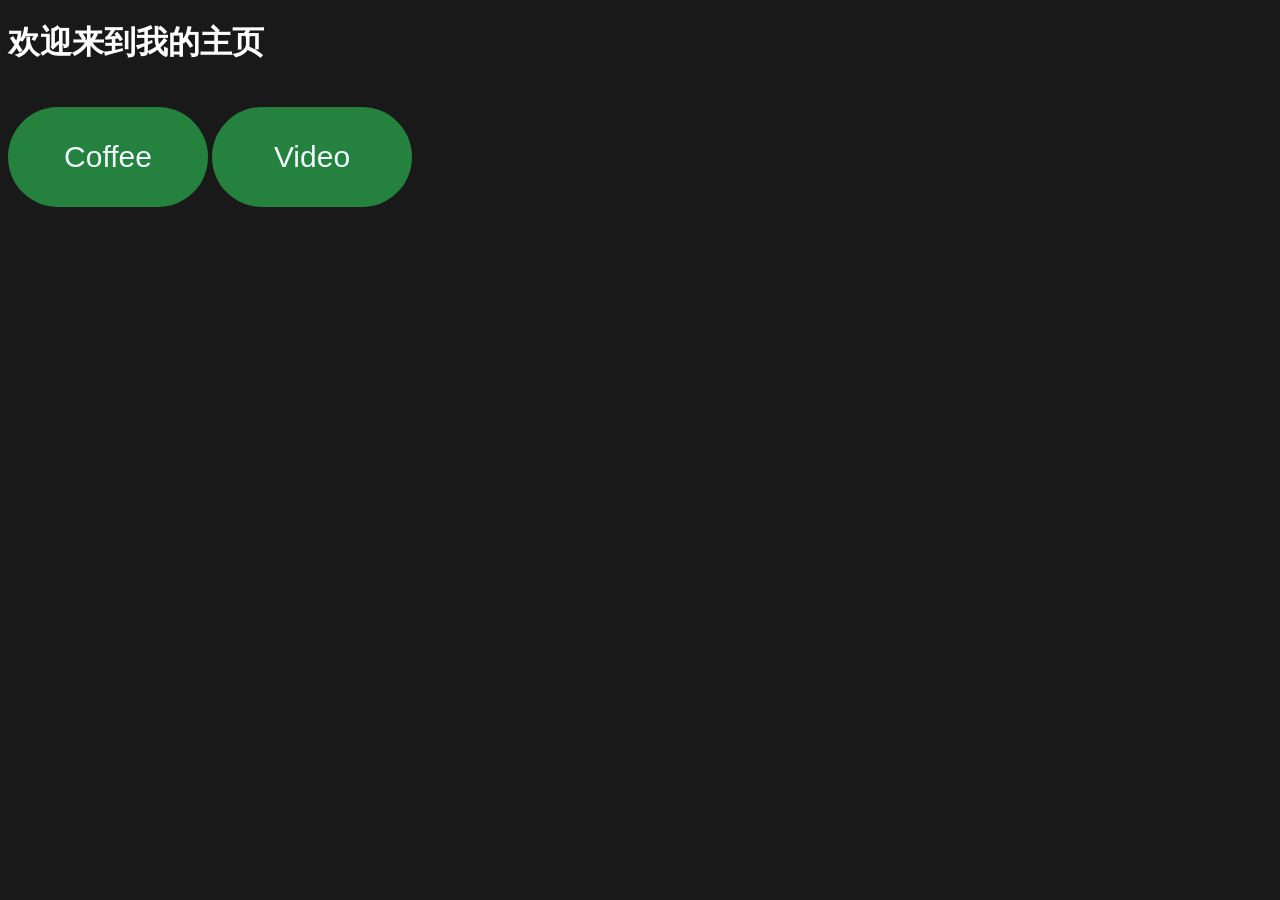
==== index.html @ 34604214 "chang dir" ====
<!DOCTYPE html>
<html>
<head>
    <meta charset="utf-8"/>
    <title>El's home</title>
    <link rel="icon" href="eleven/ico/chopper.ico" type="image/x-icon"/>

    <style>
        body {
            background-color: rgba(0, 0, 0, 0.9);
            color: white;
        }

        a {
            color: white;
            text-decoration: none; /* 可选：去掉下划线 */
        }

        button {
            background-color: rgb(37, 129, 62);
            height: 100px;
            width: 200px;
            border: none;
            color: aliceblue;
            font-size: 30px;
            border-radius: 50px;
            margin-top: 20px;
            cursor: pointer;
        }

        button:hover {
            background-color: rgb(255, 255, 255);
            color: rgb(117, 74, 74);
            /* opacity: 0.8; */
        }

        /* .bt-coffee:active {
          background-color: rgb(41, 173, 70);
          color: rgb(243, 243, 243);
        } */
    </style>
</head>
<body>
<h1>欢迎来到我的主页</h1>

<button class="bt-coffee" onclick="window.location.href='eleven/subpage/coffee.html'">
    Coffee
</button>
<button class="bt-bilibili" onclick="window.location.href='eleven/subpage/bilibili.html'">
    Video
</button>
</body>
</html>
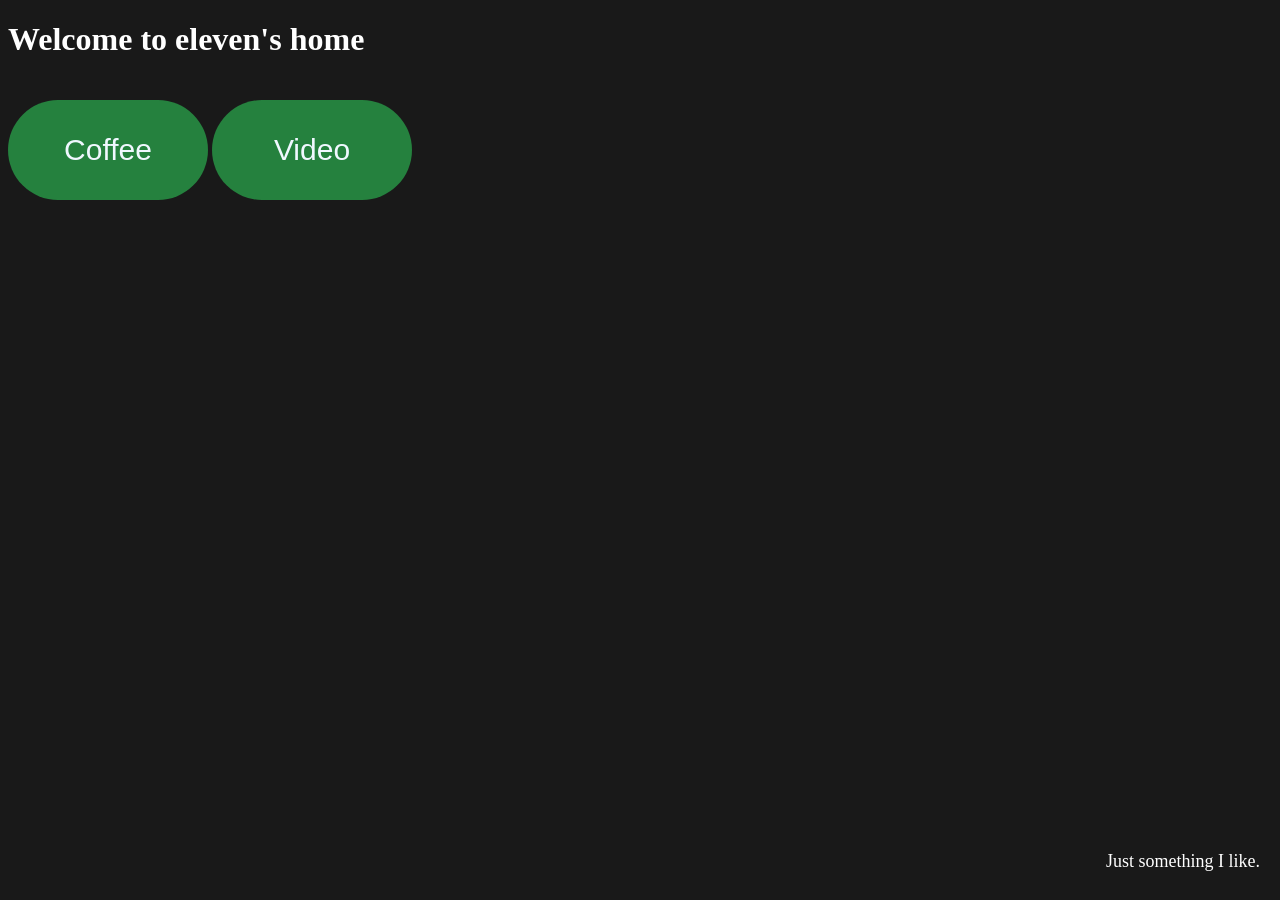
==== commit 9f07f36d: "底部说明" ====
--- a/index.html
+++ b/index.html
@@ -38,10 +38,16 @@
           background-color: rgb(41, 173, 70);
           color: rgb(243, 243, 243);
         } */
+        footer {
+            position: absolute;
+            bottom: 10px;
+            right: 20px;
+            font-size: 18px;
+        }
     </style>
 </head>
 <body>
-<h1>欢迎来到我的主页</h1>
+<h1>Welcome to eleven's home</h1>
 
 <button class="bt-coffee" onclick="window.location.href='eleven/subpage/coffee.html'">
     Coffee
@@ -49,5 +55,10 @@
 <button class="bt-bilibili" onclick="window.location.href='eleven/subpage/bilibili.html'">
     Video
 </button>
+
+<footer>
+    <p>Just something I like.</p>
+</footer>
 </body>
+
 </html>
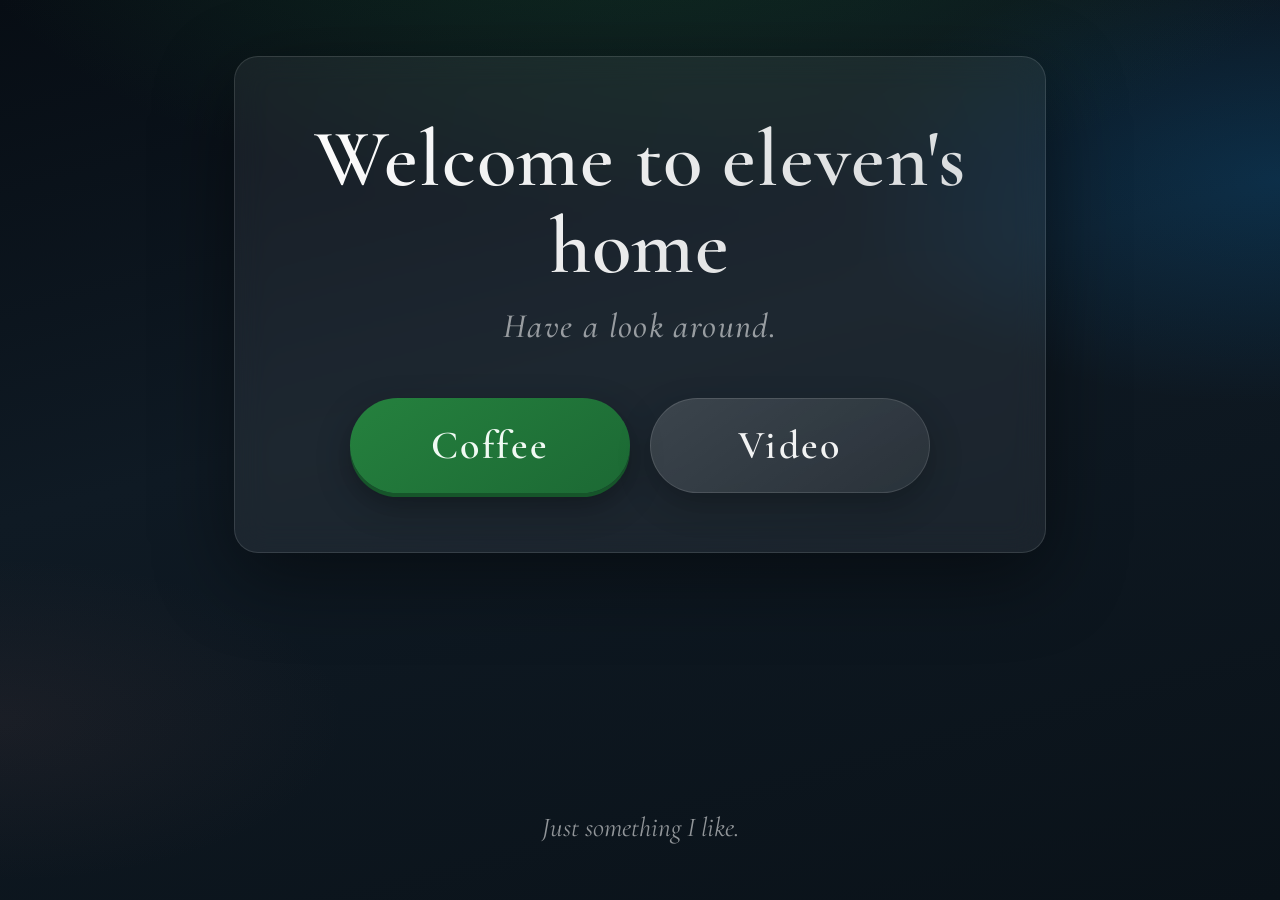
==== commit b2fffdd9: "test cursor" ====
--- a/index.html
+++ b/index.html
@@ -1,64 +1,216 @@
 <!DOCTYPE html>
-<html>
+<html lang="en">
 <head>
     <meta charset="utf-8"/>
+    <meta name="viewport" content="width=device-width, initial-scale=1"/>
     <title>El's home</title>
     <link rel="icon" href="eleven/ico/chopper.ico" type="image/x-icon"/>
+    <link rel="preconnect" href="https://fonts.googleapis.com"/>
+    <link rel="preconnect" href="https://fonts.gstatic.com" crossorigin/>
+    <link href="https://fonts.googleapis.com/css2?family=Cormorant+Garamond:ital,wght@0,400;0,500;0,600;0,700;1,400;1,500;1,600&display=swap" rel="stylesheet"/>
 
     <style>
+        :root {
+            --font-display: "Cormorant Garamond", "Times New Roman", Times, serif;
+            --bg-deep: #0a1219;
+            --accent: rgb(37, 129, 62);
+            --accent-hover: rgb(48, 158, 78);
+            --text: rgba(255, 255, 255, 0.94);
+            --muted: rgba(255, 255, 255, 0.55);
+            --glass: rgba(255, 255, 255, 0.06);
+            --glass-border: rgba(255, 255, 255, 0.12);
+            --shadow: 0 24px 80px rgba(0, 0, 0, 0.45);
+        }
+
+        * {
+            box-sizing: border-box;
+        }
+
+        html {
+            min-height: 100%;
+            font-size: clamp(11px, 2.2vw, 14px);
+            background-color: var(--bg-deep);
+            background-image:
+                radial-gradient(ellipse 100% 70% at 50% -15%, rgba(37, 129, 62, 0.28), transparent 55%),
+                radial-gradient(ellipse 70% 50% at 100% 20%, rgba(1, 141, 237, 0.18), transparent 50%),
+                radial-gradient(ellipse 60% 40% at 0% 80%, rgba(117, 74, 74, 0.12), transparent 45%),
+                linear-gradient(165deg, #070d14 0%, #0f1a24 42%, #0a1219 100%);
+            background-attachment: fixed;
+            font-family: var(--font-display);
+        }
+
         body {
-            background-color: rgba(0, 0, 0, 0.9);
-            color: white;
-        }
-
-        a {
-            color: white;
-            text-decoration: none; /* 可选：去掉下划线 */
-        }
-
-        button {
-            background-color: rgb(37, 129, 62);
-            height: 100px;
-            width: 200px;
+            margin: 0;
+            min-height: 100vh;
+            display: flex;
+            flex-direction: column;
+            align-items: center;
+            justify-content: center;
+            padding: clamp(2.4rem, 6vw, 4rem) clamp(1.6rem, 5vw, 2.4rem);
+            color: var(--text);
+            text-align: center;
+            -webkit-font-smoothing: antialiased;
+        }
+
+        .hero {
+            max-width: 58rem;
+            padding: clamp(2.8rem, 7vw, 4.2rem) clamp(2rem, 6vw, 3.6rem);
+            border-radius: 24px;
+            background: var(--glass);
+            border: 1px solid var(--glass-border);
+            box-shadow: var(--shadow);
+            backdrop-filter: blur(16px);
+            -webkit-backdrop-filter: blur(16px);
+            animation: rise 0.85s cubic-bezier(0.22, 1, 0.36, 1) both;
+        }
+
+        @keyframes rise {
+            from {
+                opacity: 0;
+                transform: translateY(18px);
+            }
+            to {
+                opacity: 1;
+                transform: translateY(0);
+            }
+        }
+
+        h1 {
+            margin: 0 0 clamp(0.6rem, 2vw, 1rem);
+            font-family: var(--font-display);
+            font-weight: 600;
+            font-size: clamp(3.4rem, 8.5vw, 5.8rem);
+            line-height: 1.08;
+            letter-spacing: 0.01em;
+            font-feature-settings: "kern" 1;
+            background: linear-gradient(120deg, #fff 0%, rgba(255, 255, 255, 0.82) 100%);
+            -webkit-background-clip: text;
+            background-clip: text;
+            color: transparent;
+        }
+
+        .tagline {
+            margin: 0 0 clamp(2.6rem, 5vw, 3.6rem);
+            font-size: clamp(1.85rem, 3.6vw, 2.45rem);
+            font-weight: 500;
+            font-style: italic;
+            color: var(--muted);
+            letter-spacing: 0.04em;
+        }
+
+        .actions {
+            display: flex;
+            flex-wrap: wrap;
+            gap: clamp(1rem, 3vw, 1.4rem);
+            justify-content: center;
+        }
+
+        a.button {
+            display: inline-flex;
+            align-items: center;
+            justify-content: center;
+            min-height: 6.8rem;
+            min-width: min(20rem, 100%);
+            padding: 0 2.8rem;
             border: none;
-            color: aliceblue;
-            font-size: 30px;
-            border-radius: 50px;
-            margin-top: 20px;
+            border-radius: 999px;
+            font-family: var(--font-display);
+            font-size: clamp(2.15rem, 4vw, 2.85rem);
+            font-weight: 600;
+            letter-spacing: 0.06em;
+            text-decoration: none;
+            color: #f0faf3;
+            background: linear-gradient(145deg, var(--accent) 0%, rgb(28, 105, 52) 100%);
+            box-shadow:
+                0 4px 0 rgb(22, 85, 42),
+                0 12px 32px rgba(0, 0, 0, 0.35);
             cursor: pointer;
-        }
-
-        button:hover {
-            background-color: rgb(255, 255, 255);
-            color: rgb(117, 74, 74);
-            /* opacity: 0.8; */
-        }
-
-        /* .bt-coffee:active {
-          background-color: rgb(41, 173, 70);
-          color: rgb(243, 243, 243);
-        } */
+            transition:
+                transform 0.2s ease,
+                box-shadow 0.2s ease,
+                background 0.2s ease,
+                color 0.2s ease;
+        }
+
+        a.button:hover {
+            color: rgb(60, 42, 42);
+            background: linear-gradient(145deg, #ffffff 0%, #e8f5ec 100%);
+            box-shadow:
+                0 4px 0 rgba(200, 200, 200, 0.5),
+                0 16px 40px rgba(0, 0, 0, 0.28);
+            transform: translateY(-2px);
+        }
+
+        a.button:active {
+            transform: translateY(1px);
+            box-shadow:
+                0 2px 0 rgb(22, 85, 42),
+                0 8px 20px rgba(0, 0, 0, 0.3);
+        }
+
+        a.button:focus-visible {
+            outline: 2px solid rgba(255, 255, 255, 0.85);
+            outline-offset: 4px;
+        }
+
+        a.button-secondary {
+            background: linear-gradient(145deg, rgba(255, 255, 255, 0.14) 0%, rgba(255, 255, 255, 0.06) 100%);
+            color: var(--text);
+            box-shadow:
+                0 0 0 1px var(--glass-border) inset,
+                0 12px 32px rgba(0, 0, 0, 0.25);
+        }
+
+        a.button-secondary:hover {
+            color: rgb(60, 42, 42);
+            background: linear-gradient(145deg, #ffffff 0%, #eef4f8 100%);
+            box-shadow:
+                0 0 0 1px rgba(255, 255, 255, 0.4) inset,
+                0 16px 40px rgba(0, 0, 0, 0.22);
+        }
+
+        a.button-secondary:active {
+            box-shadow:
+                0 0 0 1px var(--glass-border) inset,
+                0 8px 20px rgba(0, 0, 0, 0.28);
+        }
+
         footer {
-            position: absolute;
-            bottom: 10px;
-            right: 20px;
-            font-size: 18px;
+            margin-top: auto;
+            padding-top: clamp(2rem, 5vw, 3rem);
+            font-size: clamp(1.55rem, 2.9vw, 1.95rem);
+            font-style: italic;
+            color: var(--muted);
+            animation: rise 0.85s 0.12s cubic-bezier(0.22, 1, 0.36, 1) both;
+        }
+
+        footer p {
+            margin: 0;
+        }
+
+        @media (prefers-reduced-motion: reduce) {
+            .hero,
+            footer {
+                animation: none;
+            }
+            a.button {
+                transition: none;
+            }
         }
     </style>
 </head>
 <body>
-<h1>Welcome to eleven's home</h1>
-
-<button class="bt-coffee" onclick="window.location.href='eleven/subpage/coffee.html'">
-    Coffee
-</button>
-<button class="bt-bilibili" onclick="window.location.href='eleven/subpage/bilibili.html'">
-    Video
-</button>
-
-<footer>
-    <p>Just something I like.</p>
-</footer>
+    <main class="hero" role="main">
+        <h1>Welcome to eleven's home</h1>
+        <p class="tagline">Have a look around.</p>
+        <div class="actions">
+            <a class="button" href="eleven/subpage/coffee_back.html">Coffee</a>
+            <a class="button button-secondary" href="eleven/subpage/bilibili.html">Video</a>
+        </div>
+    </main>
+
+    <footer>
+        <p>Just something I like.</p>
+    </footer>
 </body>
-
 </html>
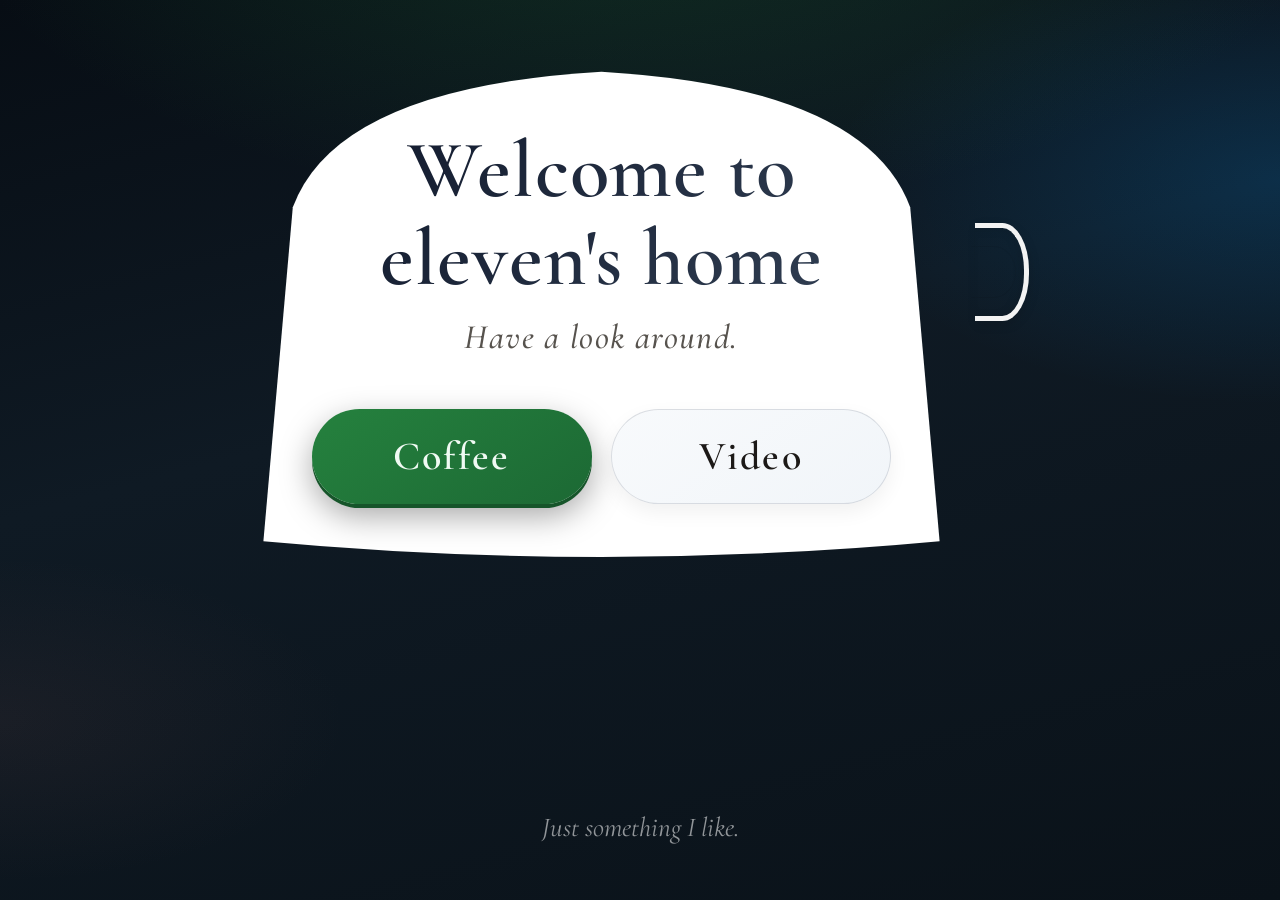
==== commit 578cba0a: "1" ====
--- a/index.html
+++ b/index.html
@@ -20,6 +20,10 @@
             --glass: rgba(255, 255, 255, 0.06);
             --glass-border: rgba(255, 255, 255, 0.12);
             --shadow: 0 24px 80px rgba(0, 0, 0, 0.45);
+            --cup-bg: #ffffff;
+            --cup-ink: #1c1917;
+            --cup-muted: #57534e;
+            --cup-edge: rgba(0, 0, 0, 0.1);
         }
 
         * {
@@ -52,16 +56,68 @@
             -webkit-font-smoothing: antialiased;
         }
 
+        /* 咖啡杯外框：杯身裁剪 + 右侧杯把 */
+        .coffee-mug-shell {
+            width: 100%;
+            max-width: 64rem;
+            display: flex;
+            justify-content: center;
+            padding: 0 clamp(0.5rem, 3vw, 1.5rem);
+        }
+
+        .coffee-mug-inner {
+            position: relative;
+            width: 100%;
+            max-width: 58rem;
+            /* 右侧留给杯把，避免与内容重叠 */
+            padding-right: clamp(3.5rem, 11vw, 5.5rem);
+            animation: rise 0.85s cubic-bezier(0.22, 1, 0.36, 1) both;
+        }
+
         .hero {
-            max-width: 58rem;
-            padding: clamp(2.8rem, 7vw, 4.2rem) clamp(2rem, 6vw, 3.6rem);
-            border-radius: 24px;
-            background: var(--glass);
-            border: 1px solid var(--glass-border);
-            box-shadow: var(--shadow);
-            backdrop-filter: blur(16px);
-            -webkit-backdrop-filter: blur(16px);
-            animation: rise 0.85s cubic-bezier(0.22, 1, 0.36, 1) both;
+            margin: 0 auto;
+            width: 100%;
+            /* 杯口与两侧留白加大，避免被 clip 裁掉 */
+            padding:
+                clamp(3.2rem, 9vw, 5rem)
+                clamp(2.4rem, 7vw, 4.5rem)
+                clamp(3.5rem, 9vw, 5.2rem);
+            border-radius: 0;
+            background: var(--cup-bg);
+            border: 1px solid var(--cup-edge);
+            box-shadow:
+                0 1px 0 rgba(255, 255, 255, 0.85) inset,
+                0 18px 40px rgba(0, 0, 0, 0.12);
+            color: var(--cup-ink);
+            -webkit-clip-path: url(#clip-mug);
+            clip-path: url(#clip-mug);
+            filter: drop-shadow(0 16px 36px rgba(0, 0, 0, 0.18));
+        }
+
+        .mug-handle {
+            position: absolute;
+            top: 32%;
+            /* 贴在杯身外缘，不盖住内容区 */
+            right: clamp(0.5rem, 2.5vw, 1.25rem);
+            width: clamp(2.6rem, 7.5vw, 3.8rem);
+            height: clamp(4.4rem, 13vw, 7rem);
+            border: 0.38em solid #f3f3f3;
+            border-left: none;
+            border-radius: 0 50% 50% 0 / 0 48% 48% 0;
+            pointer-events: none;
+            box-shadow:
+                inset -4px 0 10px rgba(0, 0, 0, 0.06),
+                2px 4px 12px rgba(0, 0, 0, 0.08);
+            filter: drop-shadow(0 2px 4px rgba(0, 0, 0, 0.06));
+        }
+
+        .mug-handle::after {
+            content: "";
+            position: absolute;
+            inset: 20% 15% 20% -8%;
+            border-radius: inherit;
+            border: 0.1em solid rgba(0, 0, 0, 0.06);
+            border-left: none;
         }
 
         @keyframes rise {
@@ -75,7 +131,7 @@
             }
         }
 
-        h1 {
+        .hero h1 {
             margin: 0 0 clamp(0.6rem, 2vw, 1rem);
             font-family: var(--font-display);
             font-weight: 600;
@@ -83,18 +139,18 @@
             line-height: 1.08;
             letter-spacing: 0.01em;
             font-feature-settings: "kern" 1;
-            background: linear-gradient(120deg, #fff 0%, rgba(255, 255, 255, 0.82) 100%);
+            background: linear-gradient(125deg, #0f172a 0%, #334155 100%);
             -webkit-background-clip: text;
             background-clip: text;
             color: transparent;
         }
 
-        .tagline {
+        .hero .tagline {
             margin: 0 0 clamp(2.6rem, 5vw, 3.6rem);
             font-size: clamp(1.85rem, 3.6vw, 2.45rem);
             font-weight: 500;
             font-style: italic;
-            color: var(--muted);
+            color: var(--cup-muted);
             letter-spacing: 0.04em;
         }
 
@@ -148,31 +204,31 @@
                 0 8px 20px rgba(0, 0, 0, 0.3);
         }
 
-        a.button:focus-visible {
-            outline: 2px solid rgba(255, 255, 255, 0.85);
+        .hero a.button:focus-visible {
+            outline: 2px solid rgba(37, 99, 235, 0.6);
             outline-offset: 4px;
         }
 
-        a.button-secondary {
-            background: linear-gradient(145deg, rgba(255, 255, 255, 0.14) 0%, rgba(255, 255, 255, 0.06) 100%);
-            color: var(--text);
-            box-shadow:
-                0 0 0 1px var(--glass-border) inset,
-                0 12px 32px rgba(0, 0, 0, 0.25);
-        }
-
-        a.button-secondary:hover {
+        .hero a.button-secondary {
+            background: linear-gradient(145deg, #f8fafc 0%, #f1f5f9 100%);
+            color: var(--cup-ink);
+            box-shadow:
+                0 0 0 1px rgba(15, 23, 42, 0.12) inset,
+                0 8px 20px rgba(0, 0, 0, 0.06);
+        }
+
+        .hero a.button-secondary:hover {
             color: rgb(60, 42, 42);
             background: linear-gradient(145deg, #ffffff 0%, #eef4f8 100%);
             box-shadow:
-                0 0 0 1px rgba(255, 255, 255, 0.4) inset,
-                0 16px 40px rgba(0, 0, 0, 0.22);
-        }
-
-        a.button-secondary:active {
-            box-shadow:
-                0 0 0 1px var(--glass-border) inset,
-                0 8px 20px rgba(0, 0, 0, 0.28);
+                0 0 0 1px rgba(15, 23, 42, 0.18) inset,
+                0 12px 28px rgba(0, 0, 0, 0.1);
+        }
+
+        .hero a.button-secondary:active {
+            box-shadow:
+                0 0 0 1px rgba(15, 23, 42, 0.15) inset,
+                0 6px 16px rgba(0, 0, 0, 0.08);
         }
 
         footer {
@@ -189,7 +245,7 @@
         }
 
         @media (prefers-reduced-motion: reduce) {
-            .hero,
+            .coffee-mug-inner,
             footer {
                 animation: none;
             }
@@ -200,14 +256,29 @@
     </style>
 </head>
 <body>
-    <main class="hero" role="main">
-        <h1>Welcome to eleven's home</h1>
-        <p class="tagline">Have a look around.</p>
-        <div class="actions">
-            <a class="button" href="eleven/subpage/coffee_back.html">Coffee</a>
-            <a class="button button-secondary" href="eleven/subpage/bilibili.html">Video</a>
+    <div class="coffee-mug-shell">
+        <svg width="0" height="0" aria-hidden="true" focusable="false">
+            <defs>
+                <clipPath id="clip-mug" clipPathUnits="objectBoundingBox">
+                    <!-- 侧视咖啡杯：杯口加宽、内壁留白，减少裁切标题与按钮 -->
+                    <path
+                        d="M0.04,0.93 Q0.5,0.99 0.96,0.93 L0.92,0.29 Q0.86,0.06 0.5,0.03 Q0.14,0.06 0.08,0.29 Z"
+                    />
+                </clipPath>
+            </defs>
+        </svg>
+        <div class="coffee-mug-inner">
+            <main class="hero" role="main">
+                <h1>Welcome to eleven's home</h1>
+                <p class="tagline">Have a look around.</p>
+                <div class="actions">
+                    <a class="button" href="eleven/subpage/coffee_back.html">Coffee</a>
+                    <a class="button button-secondary" href="eleven/subpage/bilibili.html">Video</a>
+                </div>
+            </main>
+            <span class="mug-handle"></span>
         </div>
-    </main>
+    </div>
 
     <footer>
         <p>Just something I like.</p>
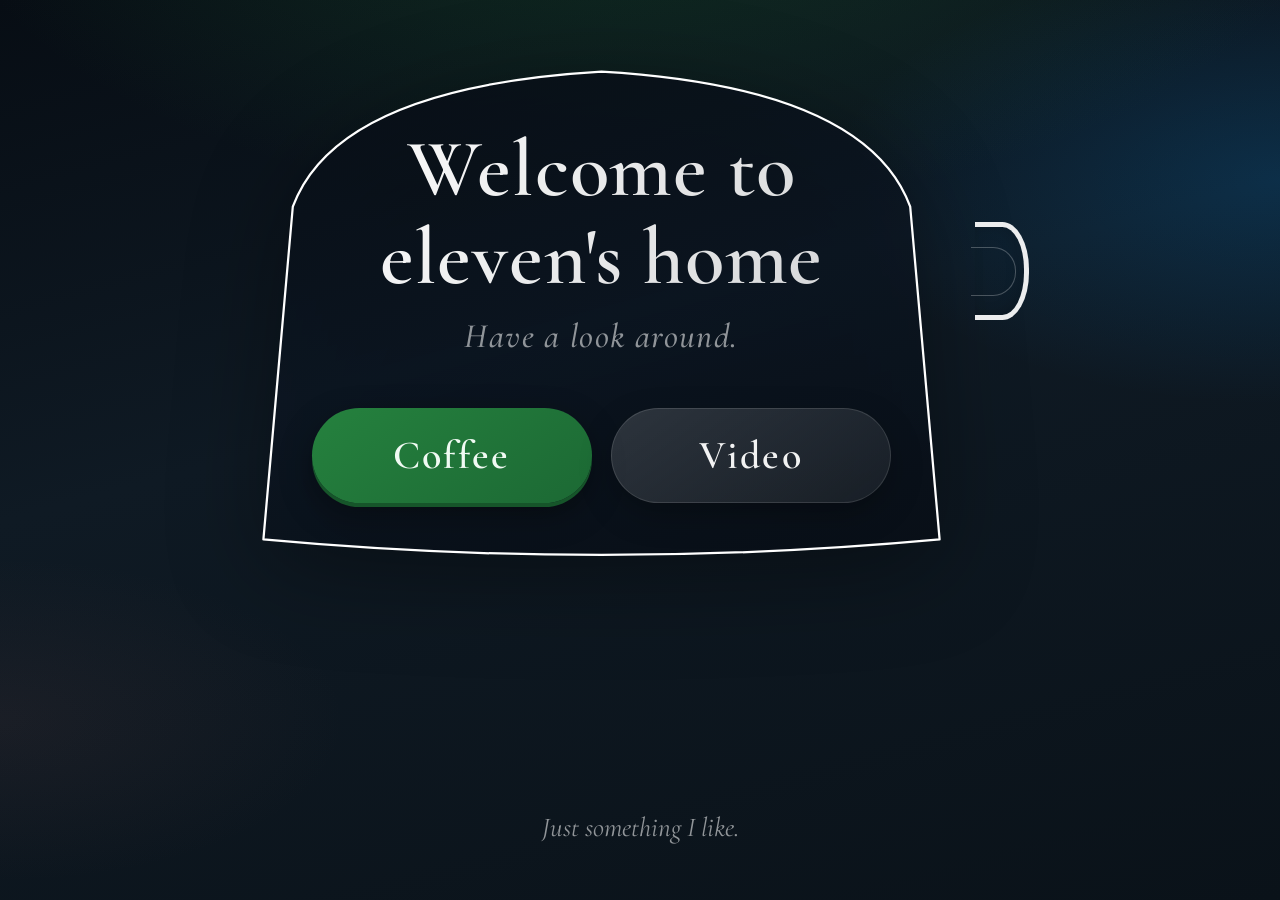
==== commit 2305a900: "1" ====
--- a/index.html
+++ b/index.html
@@ -20,10 +20,7 @@
             --glass: rgba(255, 255, 255, 0.06);
             --glass-border: rgba(255, 255, 255, 0.12);
             --shadow: 0 24px 80px rgba(0, 0, 0, 0.45);
-            --cup-bg: #ffffff;
-            --cup-ink: #1c1917;
-            --cup-muted: #57534e;
-            --cup-edge: rgba(0, 0, 0, 0.1);
+            --cup-outline: #ffffff;
         }
 
         * {
@@ -74,49 +71,75 @@
             animation: rise 0.85s cubic-bezier(0.22, 1, 0.36, 1) both;
         }
 
+        .hero-stack {
+            position: relative;
+            width: 100%;
+            filter: drop-shadow(0 20px 48px rgba(0, 0, 0, 0.42));
+        }
+
         .hero {
             margin: 0 auto;
             width: 100%;
-            /* 杯口与两侧留白加大，避免被 clip 裁掉 */
             padding:
                 clamp(3.2rem, 9vw, 5rem)
                 clamp(2.4rem, 7vw, 4.5rem)
                 clamp(3.5rem, 9vw, 5.2rem);
             border-radius: 0;
-            background: var(--cup-bg);
-            border: 1px solid var(--cup-edge);
-            box-shadow:
-                0 1px 0 rgba(255, 255, 255, 0.85) inset,
-                0 18px 40px rgba(0, 0, 0, 0.12);
-            color: var(--cup-ink);
+            background: linear-gradient(
+                165deg,
+                rgba(7, 13, 20, 0.9) 0%,
+                rgba(12, 22, 34, 0.82) 50%,
+                rgba(8, 14, 22, 0.88) 100%
+            );
+            border: none;
+            box-shadow: 0 1px 0 rgba(255, 255, 255, 0.06) inset;
+            color: var(--text);
+            backdrop-filter: blur(16px);
+            -webkit-backdrop-filter: blur(16px);
             -webkit-clip-path: url(#clip-mug);
             clip-path: url(#clip-mug);
-            filter: drop-shadow(0 16px 36px rgba(0, 0, 0, 0.18));
+        }
+
+        /* 与 clip 同形的白色杯沿（仅描边，不挡内容） */
+        .mug-stroke {
+            position: absolute;
+            inset: 0;
+            width: 100%;
+            height: 100%;
+            pointer-events: none;
+            z-index: 1;
+            overflow: visible;
+        }
+
+        .mug-stroke path {
+            fill: none;
+            stroke: var(--cup-outline);
+            stroke-width: 2.25;
+            stroke-linecap: round;
+            stroke-linejoin: round;
+            vector-effect: non-scaling-stroke;
         }
 
         .mug-handle {
             position: absolute;
             top: 32%;
-            /* 贴在杯身外缘，不盖住内容区 */
             right: clamp(0.5rem, 2.5vw, 1.25rem);
             width: clamp(2.6rem, 7.5vw, 3.8rem);
             height: clamp(4.4rem, 13vw, 7rem);
-            border: 0.38em solid #f3f3f3;
+            border: 0.38em solid rgba(255, 255, 255, 0.92);
             border-left: none;
             border-radius: 0 50% 50% 0 / 0 48% 48% 0;
             pointer-events: none;
-            box-shadow:
-                inset -4px 0 10px rgba(0, 0, 0, 0.06),
-                2px 4px 12px rgba(0, 0, 0, 0.08);
-            filter: drop-shadow(0 2px 4px rgba(0, 0, 0, 0.06));
+            box-shadow: inset -5px 0 14px rgba(0, 0, 0, 0.15);
+            z-index: 2;
         }
 
         .mug-handle::after {
             content: "";
             position: absolute;
-            inset: 20% 15% 20% -8%;
+            inset: 22% 15% 22% -10%;
             border-radius: inherit;
-            border: 0.1em solid rgba(0, 0, 0, 0.06);
+            border: 0.1em solid rgba(255, 255, 255, 0.25);
             border-left: none;
         }
 
@@ -139,7 +162,7 @@
             line-height: 1.08;
             letter-spacing: 0.01em;
             font-feature-settings: "kern" 1;
-            background: linear-gradient(125deg, #0f172a 0%, #334155 100%);
+            background: linear-gradient(120deg, #fff 0%, rgba(255, 255, 255, 0.82) 100%);
             -webkit-background-clip: text;
             background-clip: text;
             color: transparent;
@@ -150,7 +173,7 @@
             font-size: clamp(1.85rem, 3.6vw, 2.45rem);
             font-weight: 500;
             font-style: italic;
-            color: var(--cup-muted);
+            color: var(--muted);
             letter-spacing: 0.04em;
         }
 
@@ -205,30 +228,30 @@
         }
 
         .hero a.button:focus-visible {
-            outline: 2px solid rgba(37, 99, 235, 0.6);
+            outline: 2px solid rgba(255, 255, 255, 0.85);
             outline-offset: 4px;
         }
 
         .hero a.button-secondary {
-            background: linear-gradient(145deg, #f8fafc 0%, #f1f5f9 100%);
-            color: var(--cup-ink);
-            box-shadow:
-                0 0 0 1px rgba(15, 23, 42, 0.12) inset,
-                0 8px 20px rgba(0, 0, 0, 0.06);
+            background: linear-gradient(145deg, rgba(255, 255, 255, 0.14) 0%, rgba(255, 255, 255, 0.06) 100%);
+            color: var(--text);
+            box-shadow:
+                0 0 0 1px var(--glass-border) inset,
+                0 12px 32px rgba(0, 0, 0, 0.25);
         }
 
         .hero a.button-secondary:hover {
             color: rgb(60, 42, 42);
             background: linear-gradient(145deg, #ffffff 0%, #eef4f8 100%);
             box-shadow:
-                0 0 0 1px rgba(15, 23, 42, 0.18) inset,
-                0 12px 28px rgba(0, 0, 0, 0.1);
+                0 0 0 1px rgba(255, 255, 255, 0.4) inset,
+                0 16px 40px rgba(0, 0, 0, 0.22);
         }
 
         .hero a.button-secondary:active {
             box-shadow:
-                0 0 0 1px rgba(15, 23, 42, 0.15) inset,
-                0 6px 16px rgba(0, 0, 0, 0.08);
+                0 0 0 1px var(--glass-border) inset,
+                0 8px 20px rgba(0, 0, 0, 0.28);
         }
 
         footer {
@@ -268,14 +291,21 @@
             </defs>
         </svg>
         <div class="coffee-mug-inner">
-            <main class="hero" role="main">
-                <h1>Welcome to eleven's home</h1>
-                <p class="tagline">Have a look around.</p>
-                <div class="actions">
-                    <a class="button" href="eleven/subpage/coffee_back.html">Coffee</a>
-                    <a class="button button-secondary" href="eleven/subpage/bilibili.html">Video</a>
-                </div>
-            </main>
+            <div class="hero-stack">
+                <main class="hero" role="main">
+                    <h1>Welcome to eleven's home</h1>
+                    <p class="tagline">Have a look around.</p>
+                    <div class="actions">
+                        <a class="button" href="eleven/subpage/coffee_back.html">Coffee</a>
+                        <a class="button button-secondary" href="eleven/subpage/bilibili.html">Video</a>
+                    </div>
+                </main>
+                <svg class="mug-stroke" viewBox="0 0 100 100" preserveAspectRatio="none" aria-hidden="true" focusable="false">
+                    <path
+                        d="M4,93 Q50,99 96,93 L92,29 Q86,6 50,3 Q14,6 8,29 Z"
+                    />
+                </svg>
+            </div>
             <span class="mug-handle"></span>
         </div>
     </div>
